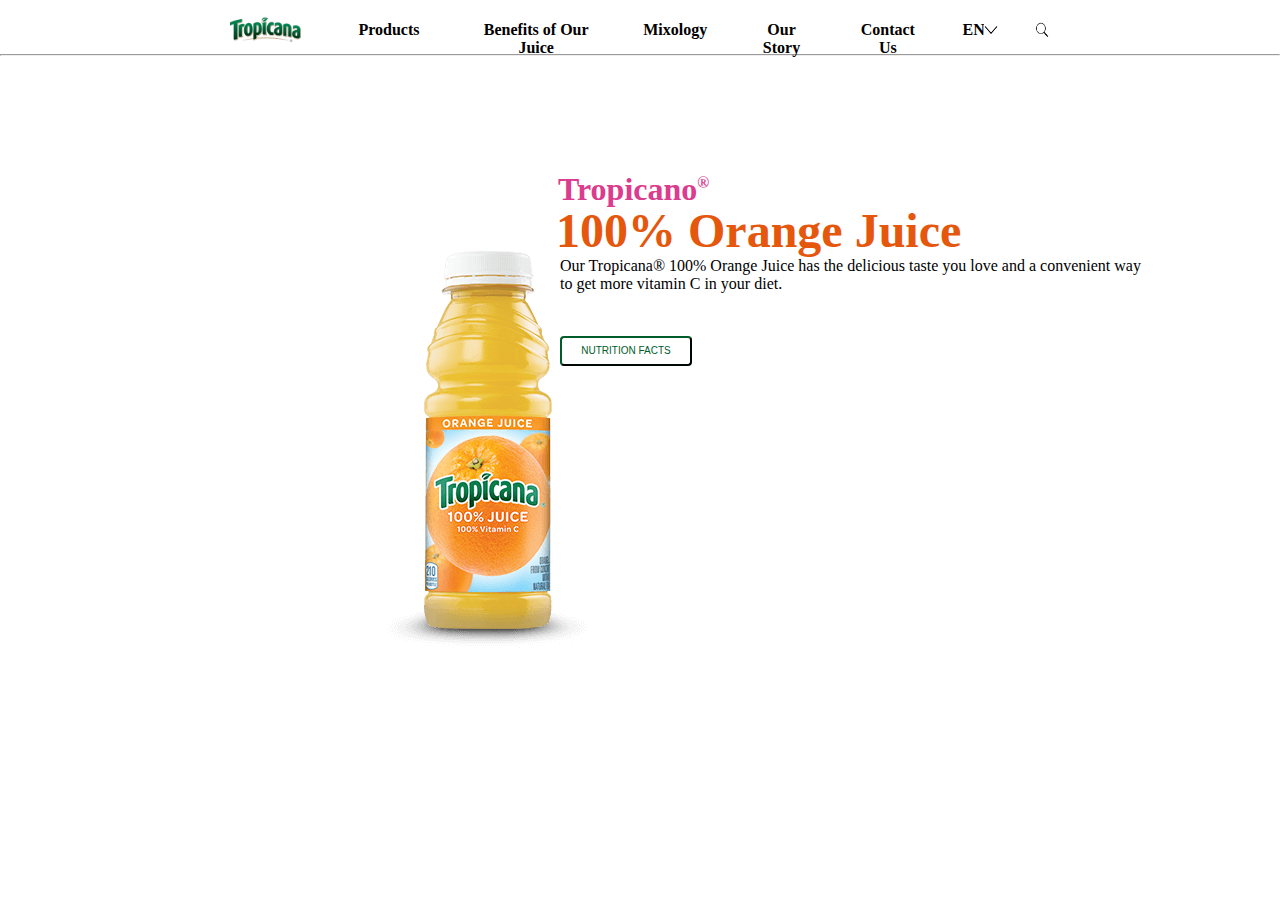
==== Tropicano.html @ 0ccbfd81 "first commit" ====
<!DOCTYPE html>
<html lang="en">
<head>
    <meta charset="UTF-8">
    <meta http-equiv="X-UA-Compatible" content="IE=edge">
    <meta name="viewport" content="width=device-width, initial-scale=1.0">
    <title>Tropicano</title>
    <link rel="stylesheet" href="Tropicano.css" type="text/css">
</head>

<body>
    <div class="Mainclass">
        <div class="Header-class">
            <div class="headerbar-div">
                <div class="logo-div">
                        <img class="image1" src="trop_logo_small.png">
                </div>
                <div class="null1"></div>
                <div class="null2">
                    <h1 class="head1">Products</h1>
                </div>
                <div class="null3"></div>
                <div class="null4">
                    <h1 class="head2">Benefits of Our Juice</h1>
                </div>
                <div class="null5"></div>
                <div class="null6">
                    <h1 class="head3">Mixology</h1>
                </div>
                <div class="null7"></div>
                <div class="null8">
                    <h1 class="head4">Our Story</h1>
                </div>
                <div class="null9"></div>
                <div class="null10">
                    <h1 class="head5">Contact Us</h1>
                </div>
                <div class="null11"></div>
                <div class="null12"></div>
                <div class="null13">
                    <h1 class="head6">EN</h1>
                </div>
                <div class="null14">
                    <img class="image2" src="arrow.png" alt="">
                </div>
                <div class="null15">
                    <img class="image3" src="search.png" alt="">
                </div>
                
            </div>
            
        </div>
        <hr>
        <div class="mid-div">
            <div class="bottle-div">
                <img class="bottle-image"  src="nonref_tropicana_producthero_0001_layer-comp-2.png" >
            </div>
            <div class="specification-div">
                <div class="midhead-div">
                    <h1 class="tropi">Tropicano<sup class="R">&reg;</sup></h1>
                    <h1 class="midhead2">100% Orange Juice</h1>
                    <p class="para1">Our Tropicana® 100% Orange Juice has the delicious taste you love and a convenient way 
                        <br>to get more vitamin C in your diet.</p>
                        <div class="button">
                            <button class="button1">NUTRITION FACTS</button>
                        </div>
                        
                    
                </div>
                
            </div>
        </div>
    
        
    </div>
</body>
</html>
---- Tropicano.css ----
.Header-class{
    background-color:white;

    width: 100%;
    height: 54px;
    display: flex;
    flex-direction: row;
    justify-content:center;

}

body{
    margin: 0;
    
}
hr{
    margin-block-start: 0em;
    margin-block-end: 0.0em;
    
}
.headerbar-div{
    background-color: white;
    width: 65%;
    height: 54px;
    display: flex;
    text-align: center;
    
    

}
.logo-div{
    width:10%;
    height: 54px;
    background-color:white;
    display: flex;
    justify-content: center;
    
    

    
}   
.image1{

    height: 30px;
    width: 74px;
    padding: 12px;
}
.null1{
    width:5%;
    height: 54px;
    background-color:white;
    
    
}
.head1{
    font-family: "FSMatthewWeb-Light";
    font-size: 16px;
    letter-spacing: 0.025em;
    text-align: center;
    color: #363636;
    padding-top: 10px;
    -webkit-font-smoothing: antialiased !important;
    letter-spacing: normal;
    text-decoration: none;
    color: black;
}


.null2{
    width: 10%;
    height: 54px;
    background-color: white;
}
.null3{
    width: 5%;
    height: 54px;
    background-color: white;
}
.null4{
    width: 16%;
    height: 54px;
    background-color:white;
}
.head2{
    font-family: "FSMatthewWeb-Light";
    font-size: 16px;
    letter-spacing: 0.025em;
    text-align: center;
    color: #363636;
    padding-top: 10px;
    -webkit-font-smoothing: antialiased !important;
    letter-spacing: normal;
    text-decoration: none;
    color: black;
}

.null5{
    width: 5%;
    height: 54px;
    background-color: white;
}
.null6{
    width: 8%;
    height: 54px;
    background-color: white;
}
.head3{
    font-family: "FSMatthewWeb-Light";
    font-size: 16px;
    letter-spacing: 0.025em;
    text-align: center;
    color: #363636;
    padding-top: 10px;
    -webkit-font-smoothing: antialiased !important;
    letter-spacing: normal;
    text-decoration: none;
    color: black;
}
.null7{
    width: 5%;
    height: 54px;
    background-color:white;
}
.null8{
    width: 8%;
    height: 54px;
    background-color:white;
}
.head4{
    font-family: "FSMatthewWeb-Light";
    font-size: 16px;
    letter-spacing: 0.025em;
    text-align: center;
    color: #363636;
    padding-top: 10px;
    -webkit-font-smoothing: antialiased !important;
    letter-spacing: normal;
    text-decoration: none;
    color: black;
}
.null9{
    width: 5%;
    height: 54px;
    background-color:white;
}
.null10{
    width: 8%;
    height: 54px;
    background-color: white;
}
.head5{
    font-family: "FSMatthewWeb-Light";
    font-size: 16px;
    letter-spacing: 0.025em;
    text-align: center;
    color: #363636;
    padding-top: 10px;
    -webkit-font-smoothing: antialiased !important;
    letter-spacing: normal;
    text-decoration: none;
    color: black;
}
.null11{
    width: 1.5%;
    height: 54px;
    background-color: white;
}
.null12{
    width: 3%;
    height: 54px;
    background-color: white;
}
.null13{
    width: 4%;
    height: 54px;
    background-color:white;
}
.head6{
    font-family: "FSMatthewWeb-Light";
    font-size: 16px;
    letter-spacing: 0.025em;
    text-align: center;
    color: #363636;
    padding-top: 10px;
    -webkit-font-smoothing: antialiased !important;
    letter-spacing: normal;
    text-decoration: none;
    color: black;
}
.null14{
    width: 4%;
    height: 54px;
    background-color: white;
}
.image2{
    height: 16px;
    width: 14px;
    padding: 13px;
    margin-left: -31px;
    margin-top: 9px;
}
.null15{
    width: 4%;
    height: 54px;
    background-color:white;
}
.image3{
    height: 16px;
    width: 14px;
    padding: 13px;
    margin-left: -1px;
    margin-top: 9px;
}
.mid-div{
    width: 100%;
    height: 600px;
    background-color:white  ;
    display: flex;
    flex-direction: row;
    
}
.bottle-div{
    width: 40%;
    height: 500px;
    background-color: white;
    margin-top: 48px;
    

}
.bottle-image{
    margin-left: 308px;
    padding-top: 0px;
}

.Rhead1{
    color: #db3c8e;
    margin-top: 105px;
    margin-left: 149px;
    font-size: 1em;
}
.tropi{
    font-family: "Museo";
    margin-top: 115px;
    margin-left: 46px;

    
    
    color: #db3c8e;
}
.R{
    font-size: medium;
}
.midhead2{
    font-family: "Museo";
    font-size: 48px;
    color: #e5570c;
    margin-left: 44px;
    margin-top: -26px;

    
}
.para1{
    
    margin-left: 48px;
    margin-top: -34px;
    
}
.button1 {
    border-radius: 4px;
    margin-top: 27px;
    margin-left: 48px;
    color: rgb(0, 93, 41);
    border-color: rgb(0, 93, 41);
    background-color: rgb(255, 255, 255);
    font-size: 10px;
    min-height: 30px;
    min-width: 132px;
    transition-duration: 0.4s;
  cursor: pointer;

}
 .button1:hover {
    background-color: rgb(0, 93, 41);
    color: white;
  }
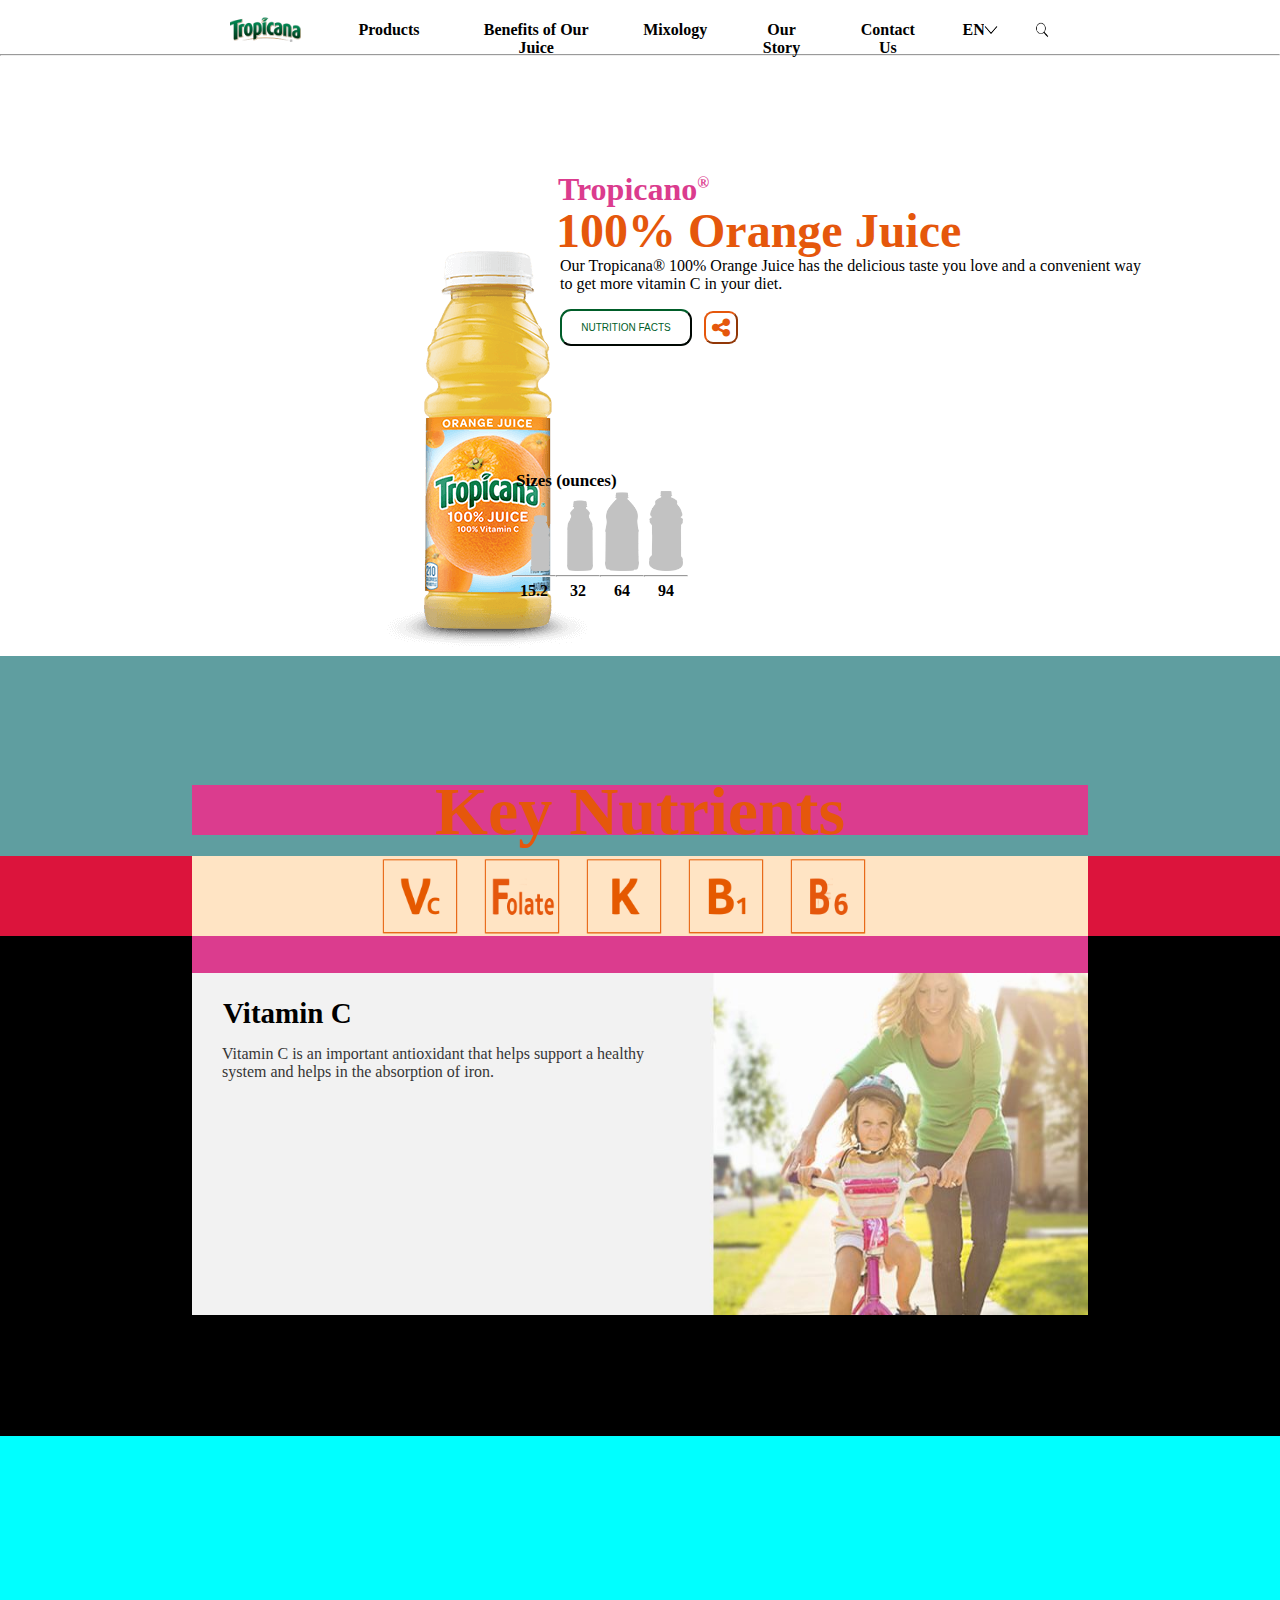
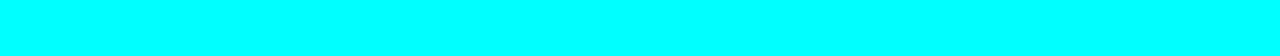
==== commit 05ce75ec: "all images added only last text pending" ====
--- a/Tropicano.html
+++ b/Tropicano.html
@@ -6,6 +6,7 @@
     <meta name="viewport" content="width=device-width, initial-scale=1.0">
     <title>Tropicano</title>
     <link rel="stylesheet" href="Tropicano.css" type="text/css">
+    <link rel="stylesheet" href="https://cdnjs.cloudflare.com/ajax/libs/font-awesome/4.7.0/css/font-awesome.min.css">
 </head>
 
 <body>
@@ -52,6 +53,7 @@
         </div>
         <hr>
         <div class="mid-div">
+            
             <div class="bottle-div">
                 <img class="bottle-image"  src="nonref_tropicana_producthero_0001_layer-comp-2.png" >
             </div>
@@ -62,14 +64,78 @@
                     <p class="para1">Our Tropicana® 100% Orange Juice has the delicious taste you love and a convenient way 
                         <br>to get more vitamin C in your diet.</p>
                         <div class="button">
-                            <button class="button1">NUTRITION FACTS</button>
+                            <div class="allbutton">
+                                <button class="button1">NUTRITION FACTS</button>
+                                <button class="share"><i  class="fa fa-share-alt"  style="font-size:21px"  ></i></button>
+                            </div>
+
+                        </div>
+                </div>
+                <div class="blank-div1"></div>
+                <div class="gray-div">
+                    <div class="graytitle-div">
+                        <h1 class="h1graytitle">Sizes (ounces)</h1>
+                    </div>
+                    <div class="graybottles-div">
+                        
+                        <div class="bottle11">
+                            <img class="img11" src="1.png">
+                            <hr>
+                            <h4 class="h41">15.2</h4>
+                        </div>
+                        <div class="bottle12">
+                            <img class="img12" src="2.png">
+                            <hr>
+                            <h4 class="h41">32</h4>
+                        </div>
+                        <div class="bottle13">
+                            <img class="img13" src="3.png">
+                            <hr>
+                            <h4 class="h41">64</h4>
+                        </div>
+                        <div class="bottle14">
+                            <img class="img14" src="4.png">
+                            <hr>
+                            <h4 class="h41">94</h4>
                         </div>
                         
+                       
+                    </div>
                     
                 </div>
                 
             </div>
         </div>
+        <div class="mid-div2">
+            <div class="keydiv">
+                <div class="subkeydiv">
+                    <h1 class="keytitle">Key Nutrients</h1>
+                </div>
+                
+            </div>
+            <div class="molecules-div">
+                <div class="submole-div">
+                    <div class="mldiv">
+                    <img  class="ml11"  src="vc.png" >
+                    <img  class="ml11"  src="folate.png" >
+                    <img  class="ml11"  src="k.png" >
+                    <img  class="ml11"  src="thiamin.png" >
+                    <img  class="ml11"  src="b6.png" >
+                    <img  class="ml11"  src="mg.png" >
+                </div>
+                </div>
+              
+        </div>
+        <div class="vv-div">
+            <div class="imgedivv" >
+                <img class="cycleimg" src="nutrients_carousel_0000_vc.jpg">
+                <h1 class="vcc">Vitamin C</h1>
+                <p class="pvcc">Vitamin C is an important antioxidant that helps support a healthy 
+                    <br> system and helps in the absorption of iron.</p>
+                
+            </div>
+        </div>
+    </div>
     
         
     </div>
--- a/Tropicano.css
+++ b/Tropicano.css
@@ -266,14 +266,14 @@
     
 }
 .button1 {
-    border-radius: 4px;
-    margin-top: 27px;
+    border-radius: 11px;
+    /* margin-top: 27px; */
     margin-left: 48px;
     color: rgb(0, 93, 41);
     border-color: rgb(0, 93, 41);
     background-color: rgb(255, 255, 255);
     font-size: 10px;
-    min-height: 30px;
+    min-height: 37px;
     min-width: 132px;
     transition-duration: 0.4s;
   cursor: pointer;
@@ -283,6 +283,186 @@
     background-color: rgb(0, 93, 41);
     color: white;
   } 
-
-
- 
+  .share{
+    border-radius: 9px;
+    /* margin-top: 35px; */
+    margin-left: 12px;
+    color: #e5570c;
+    border-color: #e5570c;
+    background-color: rgb(255, 255, 255);
+    font-size: 4px;
+    min-height: 33px;
+    min-width: 25px;
+    transition-duration: 0.4s;
+    cursor: pointer;
+    /* padding-top: 6px; */
+
+  }
+  .share:hover {
+    background-color: #e5570c;
+    color: white;
+  } 
+  .allbutton{
+    /* background-color: #e5570c; */
+    display: flex;
+    align-items: center;
+  }
+  .blank-div1{
+    width: 100%;
+    height: 70px;
+    
+
+  }
+.gray-div{
+    width: 100%;
+    height: 32px;
+    /* background-color: aqua; */
+    padding-top: 44px;
+
+}
+.h1graytitle{
+    font-size: 17px;
+    margin-left: 4px;
+    font-weight: 600;
+    margin-bottom: 0px;
+}
+.graybottles-div{
+    width: 100%;
+    height: 126px;
+    /* background-color: #e5570c; */
+    display: flex;
+    text-align: center;
+
+}
+
+.bottle11{
+    width: 7%;
+    height: 168;
+    /* background-color: blueviolet; */
+}
+.bottle12{
+    width: 7%;
+    height: 168;
+    /* background-color: blueviolet; */
+}
+.bottle13{
+    width: 7%;
+    height: 168;
+    /* background-color: blueviolet; */
+}
+.bottle14{
+    width: 7%;
+    height: 168;
+    /* background-color: blueviolet; */
+}
+.img11{
+    max-width: 100%;
+    height: 80px; 
+       
+    padding-left: 13px;
+}
+ .img12{
+    max-width: 100%;
+    height: 80px;
+    padding-left: 4px;
+}
+.img13{
+    max-width: 100%;
+    height: 80px;
+}
+.img14{
+    max-width: 100%;
+    height: 80px;
+}
+.h41{
+    margin-block-start: 5px;
+}
+.mid-div2{
+    width: 100%;
+    height: 1000px;
+    background-color: aqua;
+}
+.keydiv{
+    width: 100%;
+    height: 200px;
+    background-color:cadetblue;
+    display: flex;
+    justify-content: center;
+}
+.subkeydiv{
+    width: 70%;
+    height: 50px;
+    background-color:#db3c8e;
+    margin-top: 129px;
+}
+.keytitle{
+    font-size: 68px;
+    margin-block-start: -13px;
+    text-align: center;
+    color: #e5570c;
+
+}
+.molecules-div{
+    width: 100%;
+    height: 80px;
+    background-color: crimson;
+    display: flex;
+    justify-content: center;
+}
+.submole-div{
+    width: 70%;
+    height: 80px;
+    background-color: bisque;
+    display: flex;
+    justify-content: center;
+
+}
+.ml11{
+    width: 98px;
+     justify-content:center ;
+}
+.mldiv{
+    width: 60%;
+    height: 70px;
+    
+}
+.vv-div{
+    width: 100%;
+    height: 500px;
+    background-color: black;
+    display: flex;
+    justify-content: center;
+   
+
+}
+.imgedivv{
+    width: 70%;
+    height: 300px;
+   background-color: #db3c8e;
+   position: relative;
+}
+.cycleimg{
+    width: 100%;
+    height: 342px;
+    padding-top: 37px;
+    
+
+}
+
+.vcc{
+    color: black;
+    font-size: 29px;
+    position: absolute; 
+    top: 42px;
+    left: 31px;
+  
+
+}
+.pvcc{
+color: #363636;
+font-size: 16px;
+position: absolute; 
+top: 93px;
+left: 30px;
+}
+
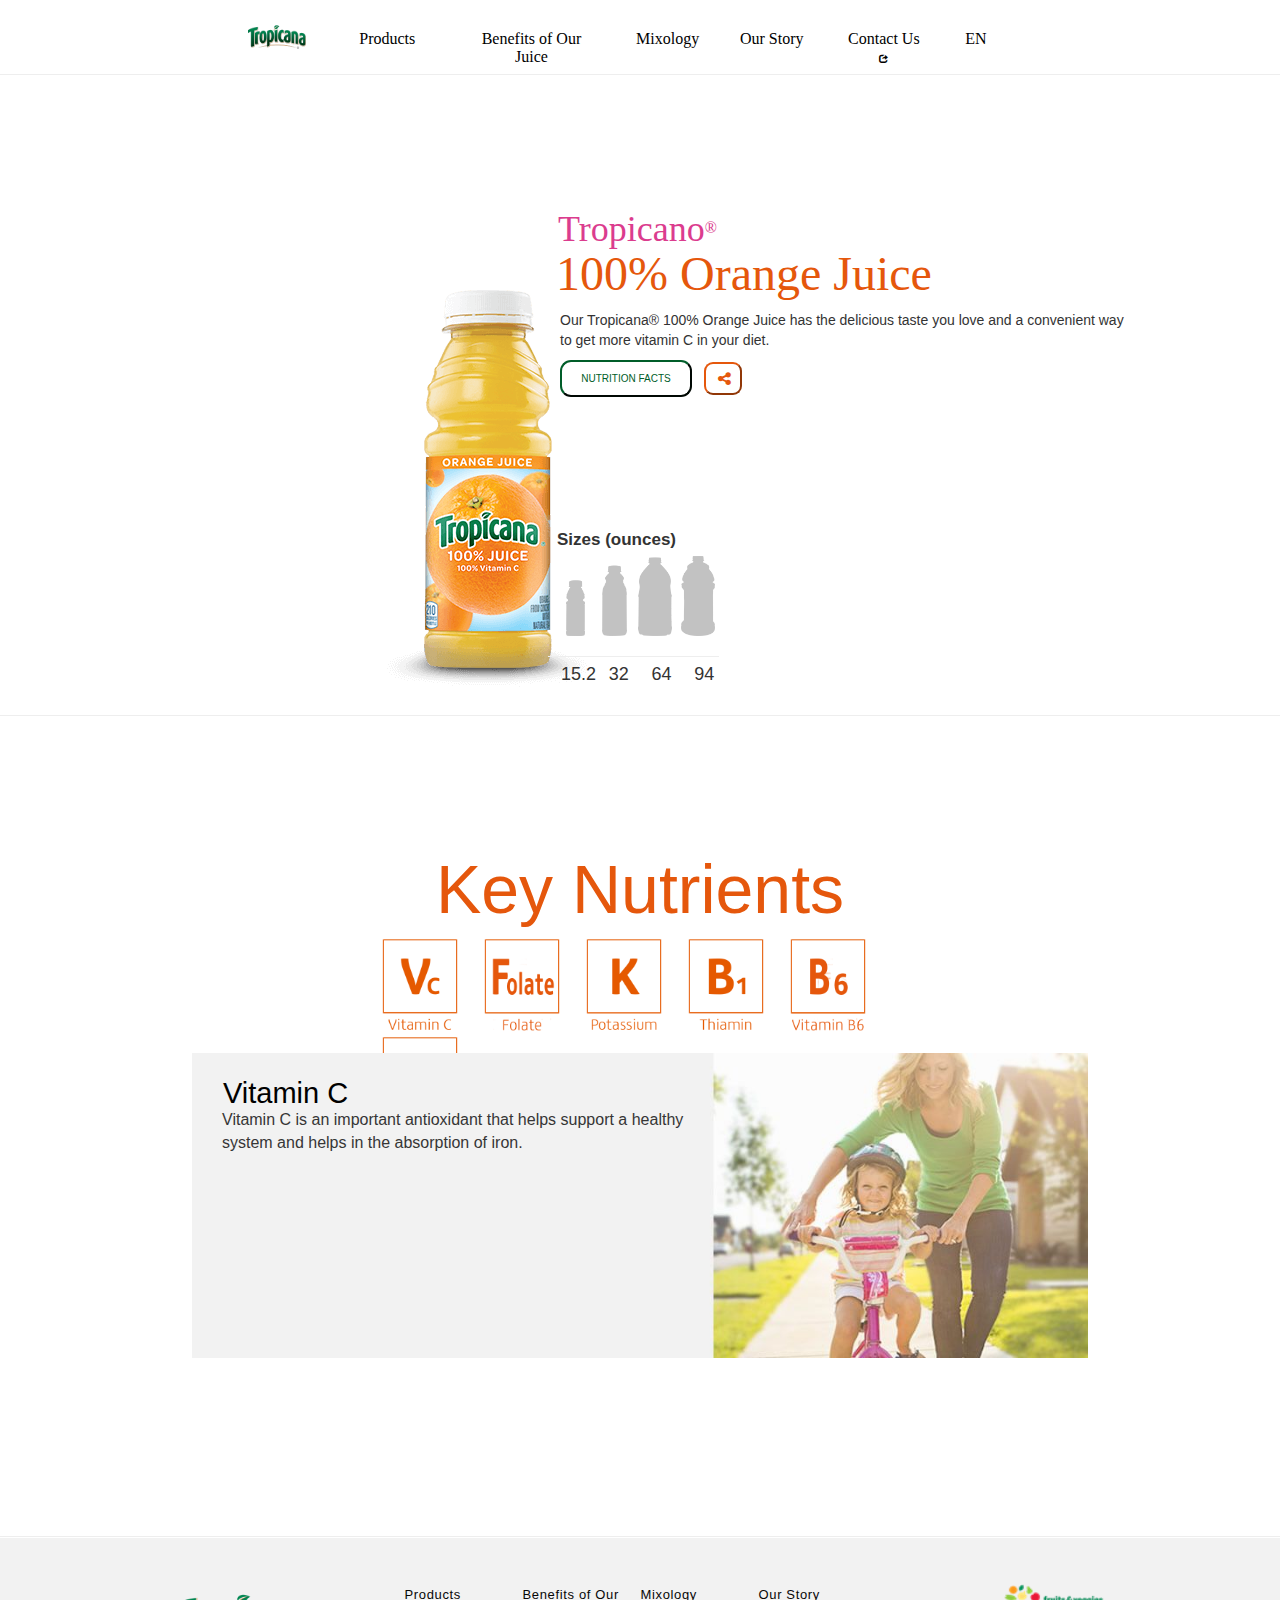
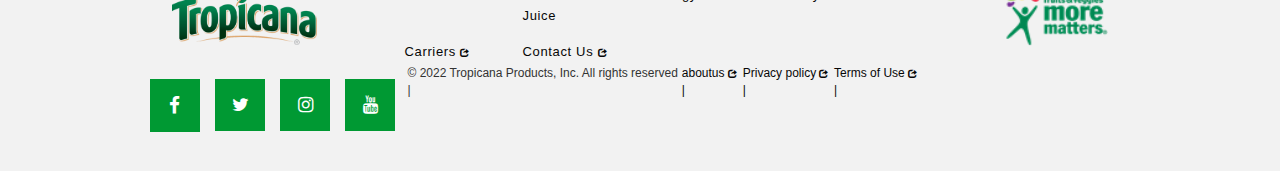
==== commit 6c6a64dd: "completed tropicano file" ====
--- a/Tropicano.html
+++ b/Tropicano.html
@@ -1,11 +1,14 @@
 <!DOCTYPE html>
 <html lang="en">
+
 <head>
     <meta charset="UTF-8">
     <meta http-equiv="X-UA-Compatible" content="IE=edge">
     <meta name="viewport" content="width=device-width, initial-scale=1.0">
     <title>Tropicano</title>
     <link rel="stylesheet" href="Tropicano.css" type="text/css">
+    <link rel="stylesheet" href="https://cdnjs.cloudflare.com/ajax/libs/font-awesome/4.7.0/css/font-awesome.min.css">
+    <link rel="stylesheet" href="https://maxcdn.bootstrapcdn.com/bootstrap/3.3.7/css/bootstrap.min.css">
     <link rel="stylesheet" href="https://cdnjs.cloudflare.com/ajax/libs/font-awesome/4.7.0/css/font-awesome.min.css">
 </head>
 
@@ -14,7 +17,7 @@
         <div class="Header-class">
             <div class="headerbar-div">
                 <div class="logo-div">
-                        <img class="image1" src="trop_logo_small.png">
+                    <img class="image1" src="trop_logo_small.png">
                 </div>
                 <div class="null1"></div>
                 <div class="null2">
@@ -34,7 +37,8 @@
                 </div>
                 <div class="null9"></div>
                 <div class="null10">
-                    <h1 class="head5">Contact Us</h1>
+                    <h1 class="head5">Contact Us <span style="font-size:9px ;" style="color:#070707;"
+                            class="glyphicon glyphicon-share"></span></h1>
                 </div>
                 <div class="null11"></div>
                 <div class="null12"></div>
@@ -47,29 +51,32 @@
                 <div class="null15">
                     <img class="image3" src="search.png" alt="">
                 </div>
-                
+
             </div>
-            
+
         </div>
         <hr>
         <div class="mid-div">
-            
+
             <div class="bottle-div">
-                <img class="bottle-image"  src="nonref_tropicana_producthero_0001_layer-comp-2.png" >
+                <img class="bottle-image" src="nonref_tropicana_producthero_0001_layer-comp-2.png">
             </div>
             <div class="specification-div">
                 <div class="midhead-div">
                     <h1 class="tropi">Tropicano<sup class="R">&reg;</sup></h1>
                     <h1 class="midhead2">100% Orange Juice</h1>
-                    <p class="para1">Our Tropicana® 100% Orange Juice has the delicious taste you love and a convenient way 
-                        <br>to get more vitamin C in your diet.</p>
-                        <div class="button">
-                            <div class="allbutton">
-                                <button class="button1">NUTRITION FACTS</button>
-                                <button class="share"><i  class="fa fa-share-alt"  style="font-size:21px"  ></i></button>
-                            </div>
+                    <p class="para1">Our Tropicana® 100% Orange Juice has the delicious taste you love and a convenient
+                        way
+                        <br>to get more vitamin C in your diet.
+                    </p>
+                    <div class="button">
+                        <div class="allbutton">
+                            <button class="button1">NUTRITION FACTS</button>
+                            <button class="share"><i class="fa fa-share-alt"
+                                    style="font-size:15px;padding:5px;width: 20px;"></i></button>
+                        </div>
 
-                        </div>
+                    </div>
                 </div>
                 <div class="blank-div1"></div>
                 <div class="gray-div">
@@ -77,7 +84,7 @@
                         <h1 class="h1graytitle">Sizes (ounces)</h1>
                     </div>
                     <div class="graybottles-div">
-                        
+
                         <div class="bottle11">
                             <img class="img11" src="1.png">
                             <hr>
@@ -98,46 +105,89 @@
                             <hr>
                             <h4 class="h41">94</h4>
                         </div>
-                        
-                       
+
+
                     </div>
-                    
+
                 </div>
-                
+
             </div>
         </div>
+        <hr>
         <div class="mid-div2">
             <div class="keydiv">
                 <div class="subkeydiv">
                     <h1 class="keytitle">Key Nutrients</h1>
                 </div>
-                
+
             </div>
+
             <div class="molecules-div">
                 <div class="submole-div">
                     <div class="mldiv">
-                    <img  class="ml11"  src="vc.png" >
-                    <img  class="ml11"  src="folate.png" >
-                    <img  class="ml11"  src="k.png" >
-                    <img  class="ml11"  src="thiamin.png" >
-                    <img  class="ml11"  src="b6.png" >
-                    <img  class="ml11"  src="mg.png" >
+                        <img class="ml11" src="vc.png">
+                        <img class="ml11" src="folate.png">
+                        <img class="ml11" src="k.png">
+                        <img class="ml11" src="thiamin.png">
+                        <img class="ml11" src="b6.png">
+                        <img class="ml11" src="mg.png">
+                    </div>
                 </div>
+
+            </div>
+            <div class="vv-div">
+                <div class="imgedivv">
+                    <img class="cycleimg" src="nutrients_carousel_0000_vc.jpg">
+                    <h1 class="vcc">Vitamin C</h1>
+                    <p class="pvcc">Vitamin C is an important antioxidant that helps support a healthy
+                        <br> system and helps in the absorption of iron.
+                    </p>
+
                 </div>
-              
-        </div>
-        <div class="vv-div">
-            <div class="imgedivv" >
-                <img class="cycleimg" src="nutrients_carousel_0000_vc.jpg">
-                <h1 class="vcc">Vitamin C</h1>
-                <p class="pvcc">Vitamin C is an important antioxidant that helps support a healthy 
-                    <br> system and helps in the absorption of iron.</p>
-                
+            </div>
+            <hr class="hr">
+            <div class="enddiv">
+                <div class="enddesc">
+
+                    <div class="endlogo">
+                        <img class="endtropi" src="Tropicana_Logo_Large.png" alt="">
+                    </div>
+
+                    <div class="endtropi2">
+                        <div class="t11"><a class="a11" href="">Products</a></div>
+                        <div class="t11"><a class="a11" href="">Benefits of Our<br>Juice</a></div>
+                        <div class="t11"><a class="a11" href="">Mixology</a></div>
+                        <div class="t11"><a class="a11" href="">Our Story</a></div>
+                        <div class="t11"><a class="a11" href="">Carriers <span style="font-size:9px ;"
+                                    style="color:#070707;" class="glyphicon glyphicon-share"></span></a></div>
+                        <div class="t11"><a class="a11" href="">Contact Us <span style="font-size:9px ;"
+                                    style="color:#070707;" class="glyphicon glyphicon-share"></span></a></div>
+                    </div>
+                    <div class="vicdic">
+                        <img class="morevic" src="more_matters.png" alt="">
+                    </div>
+                    <div class="socialdiv">
+                        <div class="s1"><a href="#" style="font-size: 19px;" class="fa fa-facebook"></a></div>
+                        <div class="s1"><a href="#" style="font-size: 18px;" class="fa fa-twitter"></a></div>
+                        <div class="s1"><a href="#" style="font-size: 18px;" class="fa fa-instagram"></a></div>
+                        <div class="s1"><a href="#" style="font-size: 18px;" class="fa fa-youtube"></a></div>
+                    </div>
+                    <div class="cdivc">
+                        <p class="pc">© 2022 Tropicana Products, Inc. All rights reserved |</p>
+                        <a class="a12" href="">aboutus <span style="font-size:9px ;" style="color:#070707;"
+                                class="glyphicon glyphicon-share"></span> |</a>
+                        <a class="a12" href="">Privacy policy <span style="font-size:9px ;" style="color:#070707;"
+                                class="glyphicon glyphicon-share"></span> |</a>
+                        <a class="a12" href="">Terms of Use <span style="font-size:9px ;" style="color:#070707;"
+                                class="glyphicon glyphicon-share"></span>|</a>
+
+                    </div>
+
+                </div>
             </div>
         </div>
-    </div>
-    
-        
+
     </div>
 </body>
+
 </html>--- a/Tropicano.css
+++ b/Tropicano.css
@@ -40,10 +40,11 @@
     
 }   
 .image1{
-
-    height: 30px;
-    width: 74px;
-    padding: 12px;
+    height: 51px;
+    width: 80px;
+    padding: 11px;
+    margin-left: 23px;
+    margin-top: 9px;
 }
 .null1{
     width:5%;
@@ -144,7 +145,7 @@
     background-color:white;
 }
 .null10{
-    width: 8%;
+    width: 10%;
     height: 54px;
     background-color: white;
 }
@@ -190,7 +191,7 @@
 .null14{
     width: 4%;
     height: 54px;
-    background-color: white;
+    /* background-color: white; */
 }
 .image2{
     height: 16px;
@@ -255,14 +256,14 @@
     font-size: 48px;
     color: #e5570c;
     margin-left: 44px;
-    margin-top: -26px;
+    margin-top: -12px;
 
     
 }
 .para1{
     
     margin-left: 48px;
-    margin-top: -34px;
+    
     
 }
 .button1 {
@@ -324,7 +325,8 @@
     font-size: 17px;
     margin-left: 4px;
     font-weight: 600;
-    margin-bottom: 0px;
+    margin-bottom: 6px;
+    margin-left: 45px;
 }
 .graybottles-div{
     width: 100%;
@@ -332,6 +334,8 @@
     /* background-color: #e5570c; */
     display: flex;
     text-align: center;
+    margin-left: 36px;
+
 
 }
 
@@ -375,24 +379,25 @@
     height: 80px;
 }
 .h41{
-    margin-block-start: 5px;
+    margin-block-start: -12px;
+    margin-left: 13px;
 }
 .mid-div2{
     width: 100%;
     height: 1000px;
-    background-color: aqua;
+    /* background-color: aqua; */
 }
 .keydiv{
     width: 100%;
     height: 200px;
-    background-color:cadetblue;
+    /* background-color:cadetblue; */
     display: flex;
     justify-content: center;
 }
 .subkeydiv{
     width: 70%;
     height: 50px;
-    background-color:#db3c8e;
+    /* background-color:#db3c8e; */
     margin-top: 129px;
 }
 .keytitle{
@@ -405,14 +410,14 @@
 .molecules-div{
     width: 100%;
     height: 80px;
-    background-color: crimson;
+    /* background-color: crimson; */
     display: flex;
     justify-content: center;
 }
 .submole-div{
     width: 70%;
     height: 80px;
-    background-color: bisque;
+    /* background-color: bisque; */
     display: flex;
     justify-content: center;
 
@@ -429,7 +434,7 @@
 .vv-div{
     width: 100%;
     height: 500px;
-    background-color: black;
+    /* background-color: black; */
     display: flex;
     justify-content: center;
    
@@ -438,7 +443,7 @@
 .imgedivv{
     width: 70%;
     height: 300px;
-   background-color: #db3c8e;
+   /* background-color: #db3c8e; */
    position: relative;
 }
 .cycleimg{
@@ -465,4 +470,141 @@
 top: 93px;
 left: 30px;
 }
-
+.enddiv{
+     width: 100%;
+     height: 233px;
+     background-color: #f2f2f2;
+     display: flex;
+     justify-content: center;
+     
+}
+.enddesc{
+    width: 80%;
+    height: 150px;
+    /* background-color: chartreuse; */
+    margin-top: 43px;
+    display: flex;
+    flex-direction: row;
+    flex-wrap: wrap;
+    align-content: center;
+    justify-content: space-around;
+    
+}
+.endlogo{
+    width: 145px;
+    height: 61px;
+    /* background-color: yellow; */
+    margin-left: 50px;
+    margin-top: 31px;
+    margin: 10px;
+}
+.endtropi{
+    width: 145px;
+    height: 61px;
+}
+.endtropi2{
+    width: 50%;
+    height: 74px;
+    /* background-color: aliceblue; */
+    margin-top: 30px;
+    margin: 10px;
+    display: flex;
+    flex-direction: row;
+    flex-wrap:wrap;
+    align-content: space-between;
+}
+
+.vicdic{
+    width: 104px;
+    height: 62px;
+    /* background-color: #363636; */
+    margin-top: 30px;
+    margin: 10px;
+
+}
+.morevic{
+    width: 104px;
+    height: 62px;
+}
+.socialdiv{
+    width: 228px;
+    height: 50px;
+    /* background-color: darkgray; */
+    margin: 10px;
+    display: flex;
+    justify-content: space-between
+}
+.a11{
+    font-size: 13px;
+    letter-spacing: 0.05em;
+    text-align: left;
+    color: #070707;
+
+}
+a:link {
+    text-decoration: none;
+  }
+  
+  
+a:hover {
+    text-decoration: underline;
+  }
+.t11{
+    width: 118px;
+    height: 17px;
+}
+.cdivc{
+width: 50%;
+height: 10px;
+/* background-color: #e5570c; */
+margin-right: 222px;
+display: flex;
+
+}
+.pc{
+    margin-block-start: -3px;
+    font-size: 12px;
+
+}
+.a12{
+    color: #070707;
+    font-size: 12px;
+    margin-block-start: -3px;
+}
+.s1{
+    width: 32px;
+    height: 32px;
+}
+.fa {
+    padding: 17px;
+  
+    width: 50px;
+    text-align: center;
+    text-decoration: none;
+    margin: 1px 1px;
+  }
+  
+  .fa:hover {
+      opacity: 0.7;
+  }
+  
+  .fa-facebook {
+    background: #009933;
+    color: white;
+  }
+  .fa-twitter {
+    background: #009933;
+    color: white;
+  }
+  .fa-instagram {
+    background: #009933;
+    color: white;
+  }
+  .fa-youtube {
+    background: #009933;
+    color: white;
+  }
+.hr{
+    margin-bottom:1px;
+  }
+  